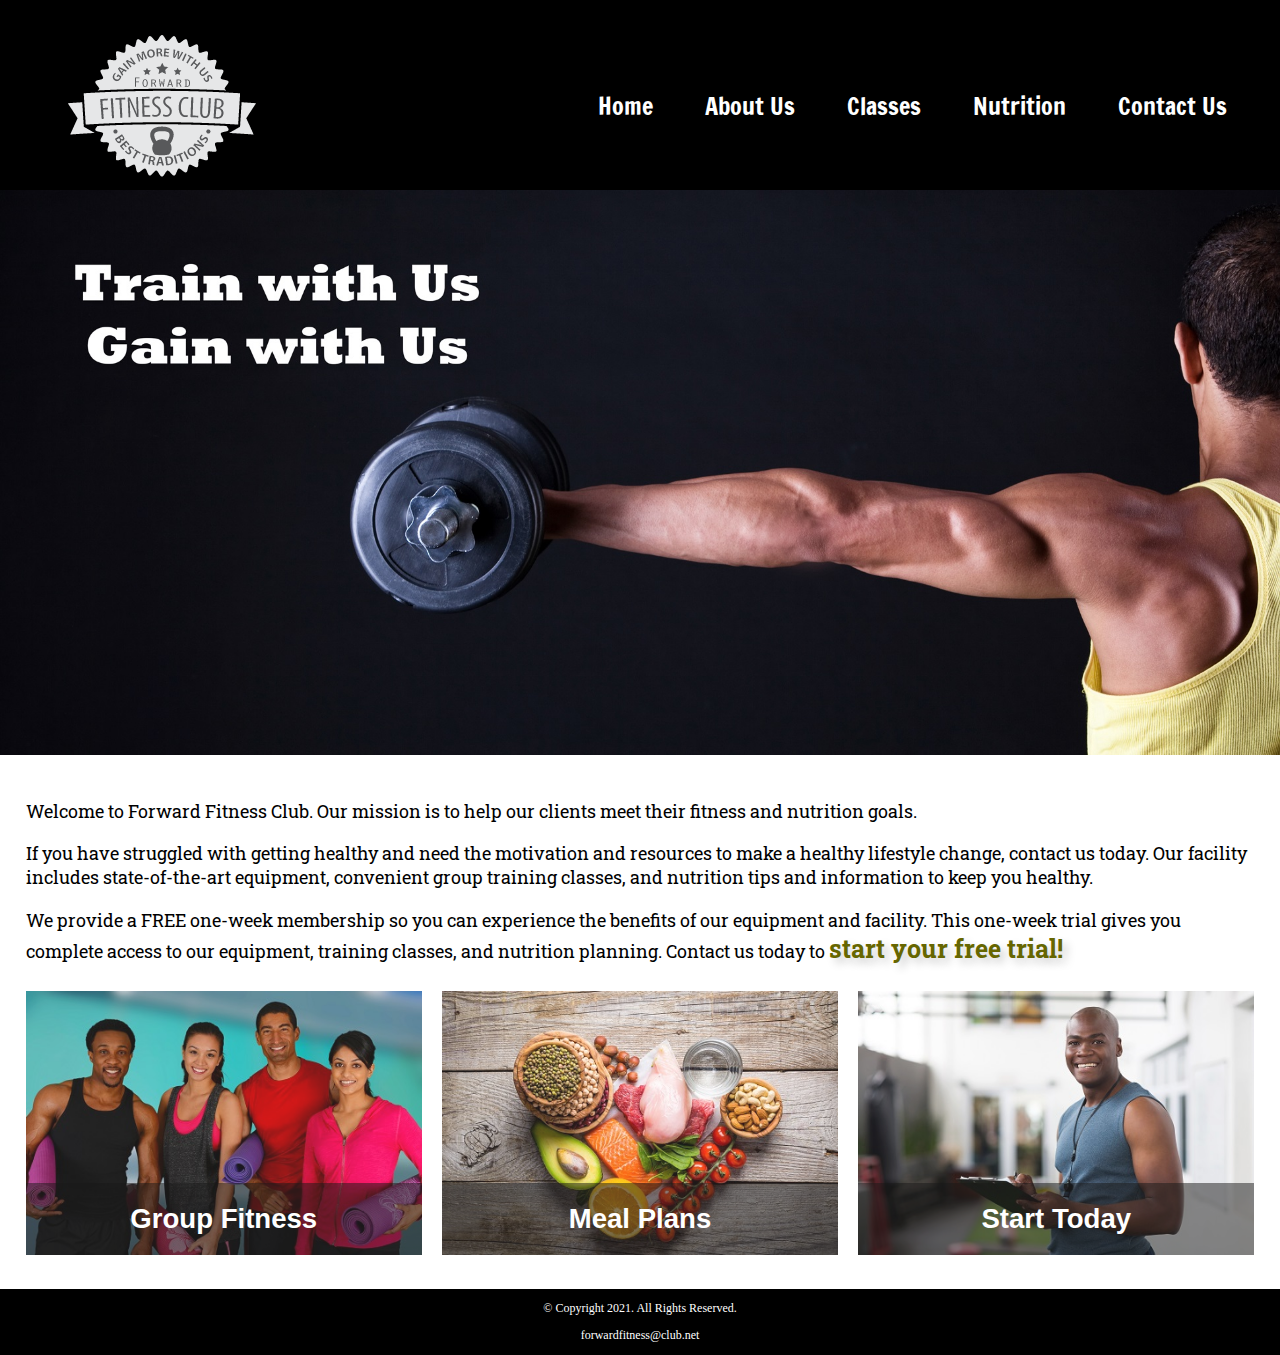
==== index.html @ 61f36baa "Initial File Upload" ====
<!DOCTYPE html>
<!--This website was created by: Caysen Hill-->
<html lang="en">
<head>
	<title>Forward Fitness Club</title>
	<meta charset="utf-8">
	<link rel="stylesheet" href="css/styles.css">
	<meta name="viewport" content="width=device-width,initial-scale=1">
	<link rel="preconnect" href="https://fonts.googleapis.com"> <link rel="preconnect" href="https://fonts.gstatic.com" crossorigin> <link href="https://fonts.googleapis.com/css2?family=Francois+One&family=Roboto+Slab&display=swap" rel="stylesheet">
	<link rel="shortcut icon" href="images/favicon.ico"> 
	<link rel="icon" type="image/png" sizes="32x32" href="images/favicon-32.png">
	<link rel="apple-touch-icon" sizes="180x180" href="images/apple-touch-icon.png">
	<link rel="icon" sizes="192x192" href="images/android-chrome-192.png">
</head>
<body>

	<div id="container">

		<!--Use the header area for the website name or logo -->
		<header>
			<a href="index.html"><img src="images/forward-fitness-logo.png" alt="Forward Fitness Club logo"></a>
		</header>
		
		<!-- Use the nav area to add hyperlinks to other pages within the website --> 
		<nav>
			<ul>
				<li><a href="index.html">Home</a></li>
				<li><a href="about.html">About Us</a></li>
				<li><a href="classes.html">Classes</a></li>
				<li><a href="nutrition.html">Nutrition</a></li> 
				<li><a href="contact.html">Contact Us</a></li>
			</ul>
		</nav>
		
		<!-- Hero Image -->
		<div id="hero" class="tablet-desktop">
			<img src="images/hero-image.jpg" alt="left arm extended holding a weight">
		</div>
		
		<!-- Use the main area to add the main content of the webpage --> 
		<main>
		
			<div class="mobile">
				
				<p>Welcome to Forward Fitness Club. Our mission is to help our clients meet their fitness and nutrition goals.</p>
				
				<h3>FREE One-Week Trial Membership!</h3>
				<p>Call Us Today to Get Started</p>
				<p class="tel-link"><a href="tel:8145559608">(814) 555-9608</a></p>
				
				<h4>Fitness Club Hours:</h4>
				<ul class="hours">
					<li>Mon-Thu: 6:00am-6:00pm</li>
					<li>Friday: 6:00am-4:00pm</li>
					<li>Saturday: 8:00am-6:00pm</li>
					<li>Sunday: Closed</li>
				</ul>
				
			</div>
		
			<div class="tablet-desktop">
		
				 <p>Welcome to Forward Fitness Club. Our mission is to help our clients meet their fitness and nutrition goals. </p>
				 
				 <p>If you have struggled with getting healthy and need the motivation and resources to make a healthy lifestyle change, contact us today. Our facility includes state-of-the-art equipment, convenient group training classes, and nutrition tips and information to keep you healthy.</p> 
				 
				  <p>We provide a FREE one-week membership so you can experience the benefits of our equipment and facility. This one-week trial gives you complete access to our equipment, training classes, and nutrition planning. Contact us today to <span class="action">start your free trial!</span></p>
			  
			 </div>
			  
			<div class="grid">
			
				<figure class="frame">
					<a href="classes.html"><img src="images/fitness-group.jpg" alt="group of fitness people"></a>
					<figcaption class="pic-text">Group Fitness</figcaption>
				</figure>
				
				<figure class="frame">
					<a href="nutrition.html"><img src="images/food-heart.jpg" alt="healthy food in the shape of a heart"></a>
					<figcaption class="pic-text">Meal Plans</figcaption>
				</figure>
				
				<figure class="frame">
					<a href="contact.html"><img src="images/personal-trainer.jpg" alt="personal trainer with a clipboard"></a>
					<figcaption class="pic-text">Start Today</figcaption>
				</figure>
			
			</div>
			  
		</main>
		
		 <!-- Use the footer area to add webpage footer content -->
		<footer>
			<p>&copy; Copyright 2021. All Rights Reserved.</p>
			<p><a href="mailto:forwardfitness@club.net">forwardfitness@club.net</a></p>
		</footer>
	
	</div>
	
</body>
</html>
---- css/styles.css ----
/*
Author: Caysen Hill
Date: 9/22/2022
File Name: styles.css
*/

/* CSS Reset */
body, header, nav, main, footer, h1, div, img, ul, figure, figcaption, section, article, aside {
	margin: 0;
	padding: 0;
	border: 0;
}

/* Style rules for body and images */
body {
	background-color: #000;
}

img {
	max-width: 100%;
	display: block;
}

/* Style rule for box sizing applies to all elements */ 
* {
	box-sizing: border-box;
}

/* Style rules for mobile viewport */

/* Style rule for header */
header {
	top: 0;
	background-color: #000;
	height: 190px;
}

header img{
	margin: 0 auto;
}

/* Style rules for navigation area */
nav {
	padding: 1%;
	margin-bottom: 1%;
}

nav ul {
	list-style-type: none;
	text-align: center;
}

nav li {
	font-size: 1.5em;
	font-family: 'Francois One', sans-serif;
	border-top: 1px solid #fff;
}

nav li:first-child {
	border-top: none;
}

nav li a {
	display: block;
	color: #fff;
	padding: 0.5em 1em;
	text-decoration: none;
}

/* Show mobile class, hide tablet-desktop class */
.mobile {
	display: block;
}

.tablet-desktop {
	display: none;
}

/* Style rules for main content */
main {
	background-color: #fff;
	padding: 2%;
	font-size: 1.15em;
	font-family: 'Roboto Slab', serif;
}

.mobile h3 {
	text-shadow: 5px 5px 8px #ccc;
}

article {
	padding: 2%;
}

article h3 {
	text-align: center;
}

article img {
	margin: 0 auto;
}

article ul {
	margin-left: 10%;
}

article:nth-of-type(2){
	background-color: rgba(204, 204, 204, 0.3);
}

.tel-link {
	background-color: #404040;
	padding: 2%;
	margin: 0 auto;
	width: 80%;
	text-align: center;
	border-radius: 5px;
}

.tel-link a {
	color: #fff;
	text-decoration: none;
	font-size: 1.5em;
	display: block;
}

.hours {
	margin-left: 10%;
}

.action {
	font-size: 1.35em;
	color: #666600;
	font-weight: bold;
	text-shadow: 5px 5px 8px #ccc;
}

.frame {
	position: relative;
	max-width: 450px;
	margin: 2% auto;
}

.pic-text {
	position: absolute;
	bottom: 0;
	background: rgba(0, 0, 0, 0.5);
	color: #fff;
	width: 100%;
	padding: 20px;
	text-align: center;
	font-family: Verdana, Arial, sans-serif;
	font-size: 1.5em;
	font-weight: bold;
}

#weights, #cardio, #training {
	margin: 0 2%;
}

.round {
	border-radius: 8px;
}

.external-link {
	color: #666600;
	font-weight: bold;
	text-decoration: none;
}

#contact {
	text-align: center;
}

#contact .contact-email-link {
	color: #666600;
	text-decoration: none;
}

.map {
	border: 2px solid #000;
	width: 95%;
	height: 50%;
}

#form {
	margin-top: 2%;
	background-color: #f2f2f2;
	padding: 2%;
}

#form h2 {
	text-align: center;
}

/* Style rules for form elements */
fieldset, input, select, textarea {
	margin-bottom: 2%;
}

fieldset legend {
	font-weight: bold;
	font-size: 1.25em;
}

label {
	display: block;
	padding-top: 3%;
}

form #submit {
	margin: 0 auto;
	border: none;
	display: block;
	padding: 2%;
	background-color: #b3b3b3;
	font-size: 1em;
	border-radius: 10px;
}

/* Style rules for footer content */
footer p{
	font-size: 0.75em;
	text-align: center;
	color: #fff;
	padding: 0 1em;
}

footer p a {
	color: #fff;
	text-decoration: none;
}

/* Media Query for Tablet Viewport */
@media screen and (min-width: 630px), print {
	
	/* Tablet Viewport: Show tablet-desktop class, hide mobile class */
	.tablet-desktop {
		display: block;
	}
	
	.mobile {
		display: none;
	}
	
	/* Tablet Viewport: Style rule for header */
	header {
		padding-bottom: 2%;
	}
	
	/* Tablet Viewport: Style rules for nav area */
	nav li {
		border-top: none;
		display: inline-block;
		border-right: 1px solid #fff;
	}
	
	li:last-child {
		border-right: none;
	}
	
	nav li a {
		padding: 0.1em 0.75em;
	}
	
	/* Tablet Viewport: Style rules for main content area */
	 main ul {
		 margin: 0 0 4% 10%;
	}
	
	.grid {
		display: grid;
		grid-template-columns: auto auto auto;
		grid-gap: 20px;
	}
	
	.pic-text {
		font-size: 1em; 
		padding: 10px;
	}
	
	aside {
		text-align: center;
		font-size: 1.25em;
		font-style: italic;
		font-weight: bold;
		padding: 2%;
		background-color: rgba(204, 204, 204, 0.5);
		box-shadow: 5px 5px 8px #000;
		text-shadow: 5px 5px 5px #b3b3b3;
		border-radius: 0 15px;
	}
	
	.grid-item4 {
		grid-column: 1 / span 3;
	}
	 
	#exercises {
	border-top: 1px solid #000;
	border-bottom: 1px solid #000;
	background: linear-gradient(to right, #ccc, #fff);
	background-color: #f2f2f2;
	padding: 1% 2%;
	}

	#exercises dt {
		font-weight: bold;
	}

	#exercises dd{
		padding: 0.5% 1% 2% 0;
	}
	
	.tel-num {
		font-size: 1.25em;
	}
	
	.map {
		width: 600px;
		height: 450px;
	}
	
	/* Tablet Viewport: Style rules for table */
	table {
		border: 1px solid #000;
		border-collapse: collapse;
		margin: 0 auto;
		width: 100%;
	}
	
	caption {
		font-size: 1.5em;
		font-weight: bold;
		padding: 1%;
	}
	
	th, td {
		border: 1px solid #000;
		padding: 2%;
	}
	
	th {
		background-color: #000;
		color: #fff;
		font-size: 1.15em;
	}
	
	tr:nth-child(odd) {
		background-color: #ccc;
	}
		
	/* Tablet Viewport: Style rule for form element */
	form {
		width: 70%;
		margin: 0 auto;
	}
		
}

/* Media Query for Desktop Viewport */
@media screen and (min-width: 1015px), print {
	
	/* Desktop Viewport: Style rule for header */
	header {
		width: 25%;
		float: left;
		padding-bottom: 0;
	}
	
	/* Desktop Viewport: Style rules for nav area */
	nav {
		float: right;
		width: 70%;
		margin: 4em 1em 0 0;
	}
	
	nav ul {
		text-align: right;
	}
	
	nav li {
		border: none;
	}
	
	nav li a{
		padding: 0.5em 1em;
	}
	
	nav li a:hover {
		color: #000;
		background-color: #fff;
	}
	
	/* Desktop Viewport: Style Rules for main content */
	main {
		clear: left;
	}
	
	main h1 {
		font-size: 1.8em;
	}
	
	article h3 {
		font-size: 1.75em;
	}
	
	.pic-text {
		font-size: 1.5em;
		padding: 20px;
	}
	
	.frame {
		opacity: 0.9;
	}
	
	.frame:hover {
		opacity: 1;
		box-shadow: 8px 8px 10px #808080;
	}
	
	#weights, #cardio, #training {
		width: 29%;
		float: left;
		margin: 0 2%;
	}
	
	#exercises {
		clear: left;
	}
	
	/* Desktop Viewport: Style rules for form elements */
	form {
		width: auto;
	}
	
	.form-grid {
		display: grid;
		grid-template-columns: auto auto auto;
		grid-gap: 20px;
	}
	
	.btn {
		grid-column: 1/span 3;
	}
	
}

/* Media Query for Large Desktop Viewports */
@media screen and (min-width: 1921px) {
	
	#container {
		width: 1920px;
		margin: 0 auto;
	}
	
	table {
		width: 80%;
	}
	
}

/* Media Query for Print */
@media print {
	body {
		background-color: #fff;
		color: #000;
	}
}
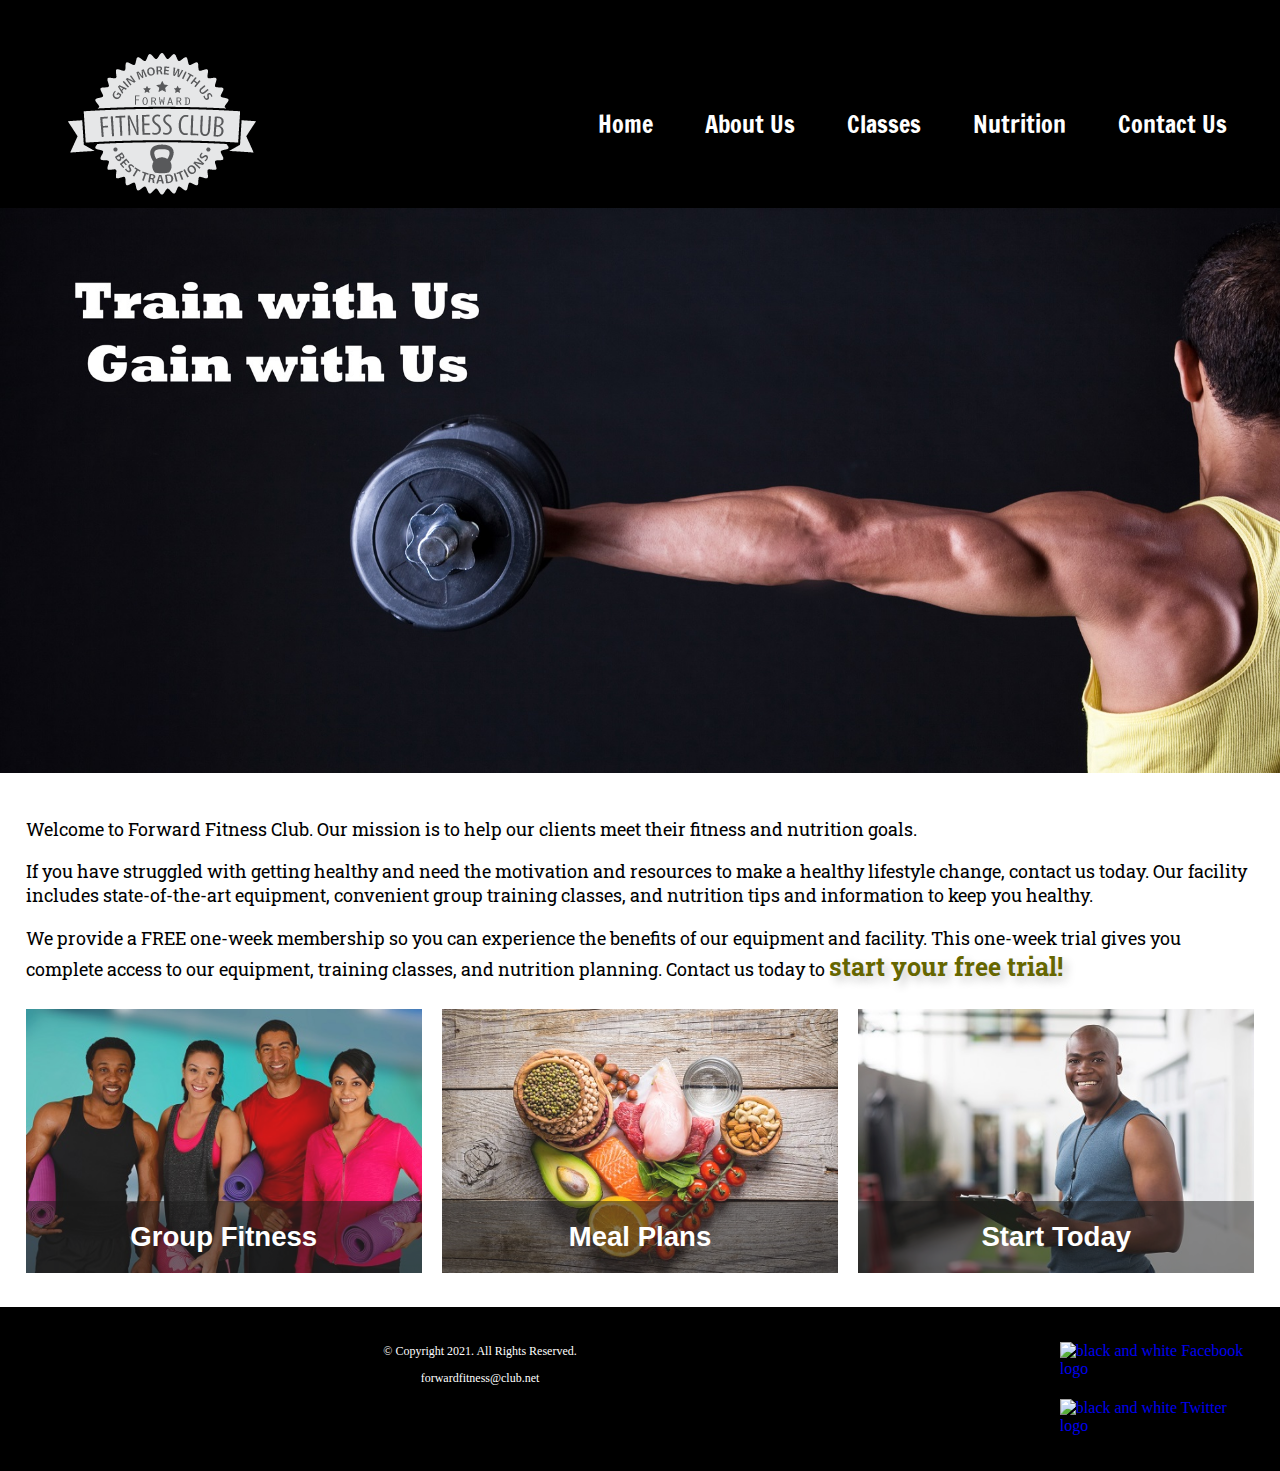
==== commit 2b6df66d: "Add files via upload" ====
--- a/index.html
+++ b/index.html
@@ -1,11 +1,12 @@
 <!DOCTYPE html>
-<!--This website was created by: Caysen Hill-->
+<!--This website was created by: Caysen Hill   date edited:11/17/2022-->
 <html lang="en">
 <head>
-	<title>Forward Fitness Club</title>
+	Complete Fitness – Free Trial | <title>Forward Fitness Club</title>
 	<meta charset="utf-8">
-	<link rel="stylesheet" href="css/styles.css">
+	<link rel="stylesheet" href="css/styles.min.css">
 	<meta name="viewport" content="width=device-width,initial-scale=1">
+	<meta name="description" content="The Forward Fitness Club is an elite fitness center dedicated to helping clients achieve their fitness and nutrition goals.">
 	<link rel="preconnect" href="https://fonts.googleapis.com"> <link rel="preconnect" href="https://fonts.gstatic.com" crossorigin> <link href="https://fonts.googleapis.com/css2?family=Francois+One&family=Roboto+Slab&display=swap" rel="stylesheet">
 	<link rel="shortcut icon" href="images/favicon.ico"> 
 	<link rel="icon" type="image/png" sizes="32x32" href="images/favicon-32.png">
@@ -14,15 +15,32 @@
 </head>
 <body>
 
+<!-- Skip to Content Link -->
+<a class="skip" href="#content">Skip to Content</a>
+
 	<div id="container">
+	
+		<!-- Mobile Nav --> 
+		<nav class="mobile-nav">
+			<div id="menu-links">
+				<a href="index.html">Home</a>
+				<a href="about.html">About Us</a>
+				<a href="classes.html">Classes</a>
+				<a href="nutrition.html">Nutrition</a>
+				<a href="contact.html">Contact Us</a>
+			</div>
+			<a class="menu-icon" onclick="hamburger()">
+				<div>&#9776;</div>
+			</a>
+		</nav>
 
 		<!--Use the header area for the website name or logo -->
-		<header>
+		<header id="ffc-logo">
 			<a href="index.html"><img src="images/forward-fitness-logo.png" alt="Forward Fitness Club logo"></a>
 		</header>
 		
-		<!-- Use the nav area to add hyperlinks to other pages within the website --> 
-		<nav>
+		<!--  Tablet, Desktop Nav --> 
+		<nav class="tablet-desktop">
 			<ul>
 				<li><a href="index.html">Home</a></li>
 				<li><a href="about.html">About Us</a></li>
@@ -38,7 +56,7 @@
 		</div>
 		
 		<!-- Use the main area to add the main content of the webpage --> 
-		<main>
+		<main id="content">
 		
 			<div class="mobile">
 				
@@ -91,11 +109,22 @@
 		
 		 <!-- Use the footer area to add webpage footer content -->
 		<footer>
-			<p>&copy; Copyright 2021. All Rights Reserved.</p>
-			<p><a href="mailto:forwardfitness@club.net">forwardfitness@club.net</a></p>
+		
+			<div class="copyright">
+				<p>&copy; Copyright 2021. All Rights Reserved.</p>
+				<p><a href="mailto:forwardfitness@club.net">forwardfitness@club.net</a></p>
+			</div>
+			
+			<div class="social">
+				<a href="https://www.facebook.com/fwdfitclub" target="_blank"><img src="images/facebook-logo.png" alt="black and white Facebook logo"></a>
+				<a href="https://twitter.com/fwdfitclub" target="_blank"><img src="images/twitter-logo.png" alt="black and white Twitter logo"></a>
+			</div>
+			
 		</footer>
 	
 	</div>
 	
+	<script src="scripts/script.js"></script>
+	
 </body>
 </html>--- a/css/styles.min.css
+++ b/css/styles.min.css
@@ -0,0 +1 @@
+body,header,nav,main,footer,h1,div,img,ul,figure,figcaption,section,article,aside,audio,video{margin:0;padding:0;border:0}body{background-color:#000}img,video{max-width:100%;display:block}*{box-sizing:border-box}.skip{position:absolute;left:-999px}.skip:focus{color:#000;background-color:#fff;text-decoration:none;padding:.5%;top:auto;left:auto;right:1px;z-index:1}header{top:0;background-color:#000;height:190px}header img{margin:0 auto}.mobile-nav a{color:#fff;font-family:'Francois One',sans-serif;text-align:center;font-size:2em;text-decoration:none;padding:3%;display:block}.mobile-nav a.menu-icon{display:block;position:absolute;right:0;top:0}.mobile{display:block}.tablet-desktop,#menu-links{display:none}main{background-color:#fff;padding:2%;font-size:1.15em;font-family:'Roboto Slab',serif}video{margin:0 auto 4%}.mobile h3{text-shadow:5px 5px 8px #ccc}article{padding:2%}article h3{text-align:center}article img{margin:0 auto}article ul{margin-left:10%}article:nth-of-type(2){background-color:rgba(204,204,204,.3)}.tel-link{background-color:#404040;padding:2%;margin:0 auto;width:80%;text-align:center;border-radius:5px}.tel-link a{color:#fff;text-decoration:none;font-size:1.5em;display:block}.hours{margin-left:10%}.action{font-size:1.35em;color:#660;font-weight:700;text-shadow:5px 5px 8px #ccc}.frame{position:relative;max-width:450px;margin:2% auto}.pic-text{position:absolute;bottom:0;background:rgba(0,0,0,.5);color:#fff;width:100%;padding:20px;text-align:center;font-family:Verdana,Arial,sans-serif;font-size:1.5em;font-weight:700}#weights,#cardio,#training{margin:0 2%}.round{border-radius:8px}.external-link{color:#660;font-weight:700;text-decoration:none}#contact{text-align:center}#contact .contact-email-link{color:#660;text-decoration:none}.map{border:2px solid #000;width:95%;height:50%}#form{margin-top:2%;background-color:#f2f2f2;padding:2%}#form h2{text-align:center}fieldset,input,select,textarea{margin-bottom:2%}fieldset legend{font-weight:700;font-size:1.25em}label{display:block;padding-top:3%}form #submit{margin:0 auto;border:none;display:block;padding:2%;background-color:#b3b3b3;font-size:1em;border-radius:10px}footer .copyright{font-size:.75em;text-align:center;color:#fff;padding:2% 4%;float:left;width:75%}footer p a{color:#fff;text-decoration:none}.social{float:right;width:20%;padding:2%}.social img{display:inline-block;padding:5%}@media screen and (min-width:630px),print{.tablet-desktop{display:block}.mobile,.mobile-nav{display:none}header{padding-bottom:2%}nav{padding:1%;margin-bottom:1%}nav ul{list-style-type:none;text-align:center}nav li{font-size:1.5em;font-family:'Francois One',sans-serif;display:inline-block;border-right:1px solid #fff}li:last-child{border-right:none}nav li a{display:block;color:#fff;text-decoration:none;padding:.1em .75em}main ul{margin:0 0 4% 10%}.grid{display:grid;grid-template-columns:auto auto auto;grid-gap:20px}.pic-text{font-size:1em;padding:10px}aside{text-align:center;font-size:1.25em;font-style:italic;font-weight:700;padding:2%;background-color:rgba(204,204,204,.5);box-shadow:5px 5px 8px #000;text-shadow:5px 5px 5px #b3b3b3;border-radius:0 15px}.grid-item4{grid-column:1 / span 3}#exercises{border-top:1px solid #000;border-bottom:1px solid #000;background:linear-gradient(to right,#ccc,#fff);background-color:#f2f2f2;padding:1% 2%}#exercises dt{font-weight:700}#exercises dd{padding:.5% 1% 2% 0}.viewex{font-weight:700;cursor:pointer}#example{display:none}.tel-num{font-size:1.25em}.map{width:600px;height:450px}table{border:1px solid #000;border-collapse:collapse;margin:0 auto;width:100%}caption{font-size:1.5em;font-weight:700;padding:1%}th,td{border:1px solid #000;padding:2%}th{background-color:#000;color:#fff;font-size:1.15em}tr:nth-child(odd){background-color:#ccc}form{width:70%;margin:0 auto}@-webkit-keyframes text-animation{0%{font-size:1em}50%{font-size:2em}100%{font-size:1.35em}}@keyframes text-animation{0%{font-size:1em}50%{font-size:2em}100%{font-size:1.35em}}figcaption{-webkit-animation-name:text-animation;animation-name:text-animation;-webkit-animation-delay:3s;animation-delay:3s;-webkit-animation-duration:5s;animation-duration:5s}}@media screen and (min-width:1015px),print{header{width:25%;float:left;padding-bottom:0}nav{float:right;width:70%;margin:4em 1em 0 0}nav ul{text-align:right}nav li{border:none}nav li a{padding:.5em 1em}nav li a:hover{color:#000;background-color:#fff;transform:scale(1.3)}main{clear:left}main h1{font-size:1.8em}article h3{font-size:1.75em}.pic-text{font-size:1.5em;padding:20px}.frame{opacity:.9}.frame:hover{opacity:1;box-shadow:8px 8px 10px gray;transform:translateY(10px)}#weights,#cardio,#training{width:29%;float:left;margin:0 2%}#exercises{clear:left}.offer:hover{transform:scale(1.25);cursor:pointer}form{width:auto}.form-grid{display:grid;grid-template-columns:auto auto auto;grid-gap:20px}.btn{grid-column:1/span 3}}@media screen and (min-width:1921px){#container{width:1920px;margin:0 auto}table{width:80%}}@media print{body{background-color:#fff;color:#000}}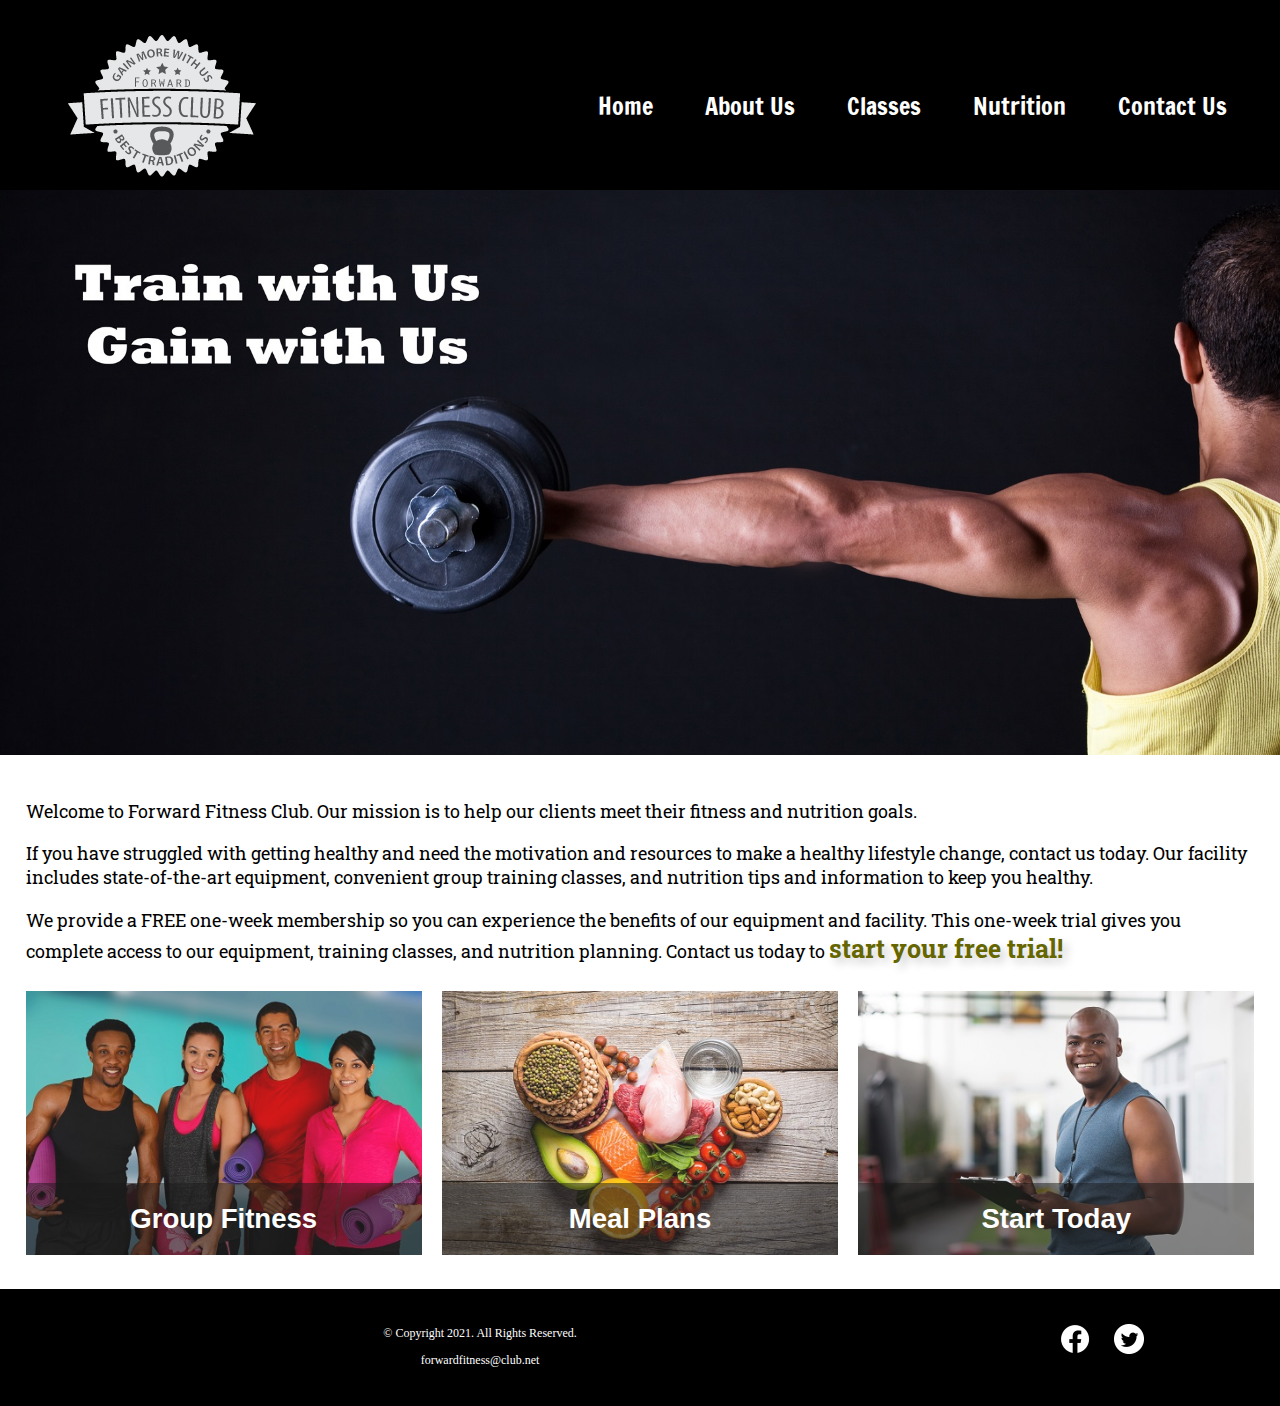
==== commit d5e65e6a: "Add files via upload" ====
--- a/index.html
+++ b/index.html
@@ -2,7 +2,7 @@
 <!--This website was created by: Caysen Hill   date edited:11/17/2022-->
 <html lang="en">
 <head>
-	Complete Fitness – Free Trial | <title>Forward Fitness Club</title>
+	<title>Complete Fitness – Free Trial | Forward Fitness Club</title>
 	<meta charset="utf-8">
 	<link rel="stylesheet" href="css/styles.min.css">
 	<meta name="viewport" content="width=device-width,initial-scale=1">
